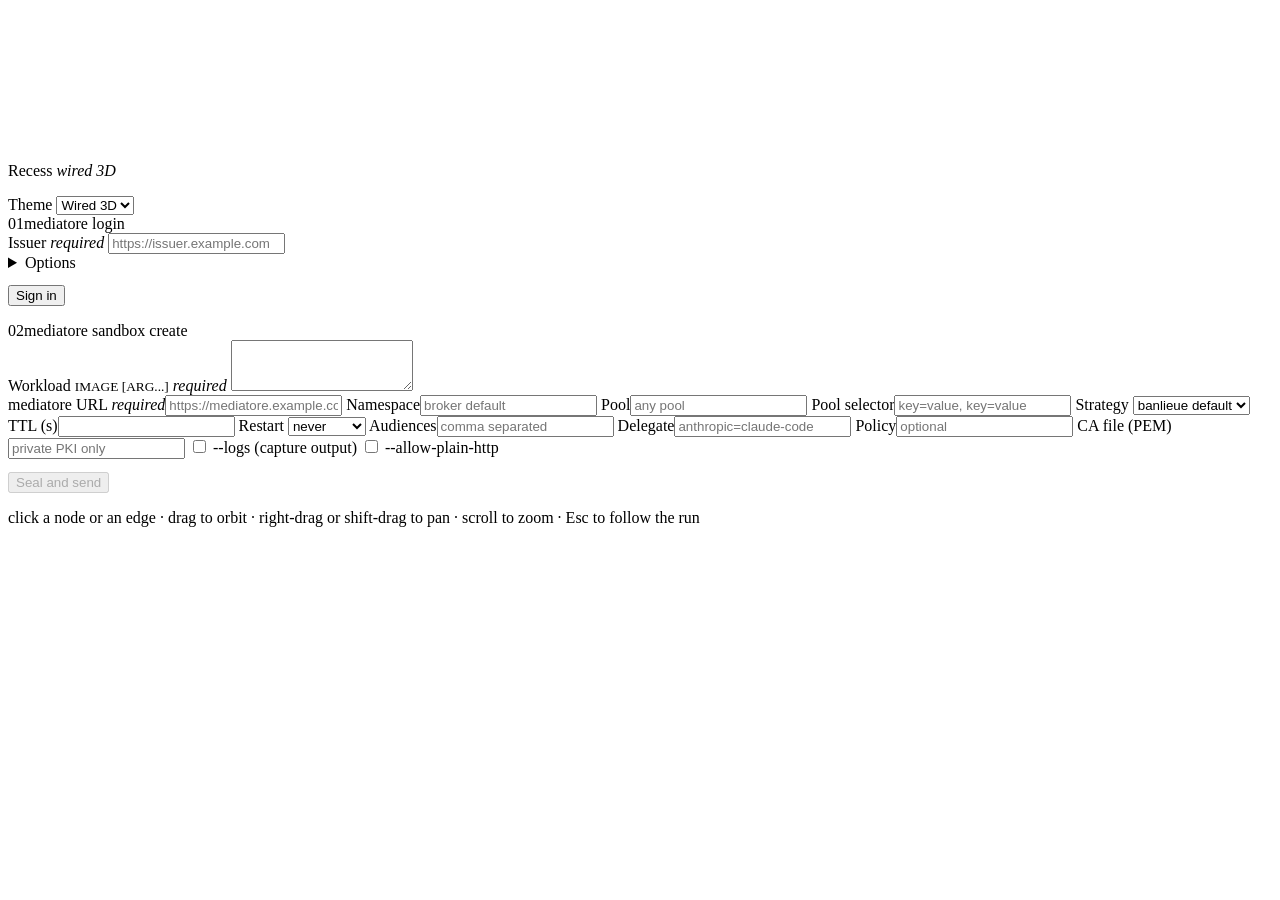
==== assets/3d.html @ eb26a585 "chore(openwolf): portable hook paths, share only project knowledge Hooks resolve through $CLAUDE_PRO" ====
<!doctype html>
<!-- Copyright (c) 2026 Erick Bourgeois, Recess -->
<!-- SPDX-License-Identifier: Apache-2.0 -->
<html lang="en">
<head>
  <meta charset="utf-8">
  <meta name="viewport" content="width=device-width, initial-scale=1">
  <title>Recess Wired 3D</title>
  <link rel="icon" href="data:,">
  <link rel="stylesheet" href="/3d.css">
  <script src="/cli.js" defer></script>
  <script src="/3d.js" defer></script>
</head>
<body>
  <canvas id="scene" aria-hidden="true"></canvas>
  <div id="labels" aria-hidden="true"></div>

  <!-- Two cards laid over the wireframe once the request has left: who you are, on a rolodex
       card with your picture from the platform you signed in with, and what you asked for. -->
  <div id="cards">
    <div id="card-you" class="rcard you" hidden>
      <div class="rc-tab">you</div>
      <div class="rc-body">
        <div class="rc-photo"><img id="you-img" alt="" referrerpolicy="no-referrer" hidden><span id="you-mono"></span></div>
        <div class="rc-lines">
          <b id="you-name"></b>
          <span id="you-handle" class="rc-handle"></span>
          <span id="you-email"></span>
          <span id="you-groups" class="rc-chips"></span>
        </div>
      </div>
      <div id="you-meta" class="rc-foot"></div>
      <div class="rc-slots" aria-hidden="true"><i></i><i></i></div>
    </div>
    <div id="card-form" class="rcard form" hidden>
      <div class="rc-tab">sandbox create</div>
      <code id="form-cmd" class="rc-cmd"></code>
      <div id="form-meta" class="rc-foot"></div>
    </div>
  </div>

  <header class="bar">
    <div class="brand"><span class="mark" aria-hidden="true"></span>Recess <em>wired 3D</em></div>
    <ol id="steps" class="steps" aria-label="Stages"></ol>
    <div class="bar-right">
      <label class="theme-pick" title="How the run is shown; switching keeps the run">
        <span>Theme</span>
        <select id="theme">
          <option value="classic">Classic</option>
          <option value="wired-3d" selected>Wired 3D</option>
        </select>
      </label>
      <span id="status" class="pill" hidden></span>
      <button id="follow" class="ghost" type="button" hidden title="Hand the camera back to the run (Esc)">Follow live</button>
      <button id="insp-toggle" class="ghost" type="button" hidden>Inspect</button>
      <button id="cancel" class="ghost" type="button" hidden>Cancel</button>
      <button id="again" class="ghost" type="button" hidden>New run</button>
    </div>
  </header>

  <!-- Two sheets, real inputs laid over the wireframe paper drawn on the canvas: 01 is
       mediatore login, 02 (its own place, after the login) is mediatore sandbox create. -->
  <form id="sheet-login" class="sheet" novalidate autocomplete="off">
    <div class="sec-head"><span class="no">01</span><span>mediatore login</span><span id="stamp" class="stamp" hidden></span></div>
    <label class="field"><span>Issuer <em class="req">required</em></span>
      <input id="issuer" data-k="issuer" type="url" spellcheck="false" placeholder="https://issuer.example.com"></label>
    <details class="opts">
      <summary>Options</summary>
      <div class="grid">
        <label class="field"><span>Client id</span><input data-k="clientId" type="text" spellcheck="false" placeholder="mediatore"></label>
        <label class="field"><span>Login hint</span><input data-k="loginHint" type="text" spellcheck="false" placeholder="optional"></label>
        <label class="field wide"><span>Scopes</span><input data-k="scopes" data-list type="text" spellcheck="false" placeholder="openid, profile, email, groups, offline_access"></label>
        <label class="field wide"><span>Auth params</span><input data-k="authParams" data-list type="text" spellcheck="false" placeholder="key=value, key=value"></label>
        <label class="field"><span>CA file (PEM)</span><input data-k="caFile" type="text" spellcheck="false" placeholder="private PKI only"></label>
        <label class="field"><span>Client secret file</span><input data-k="clientSecretFile" type="text" spellcheck="false" placeholder="Google installed-app clients"></label>
        <label class="field"><span>Redirect ports</span><input data-k="redirectPorts" data-list data-num type="text" spellcheck="false" placeholder="8000, 18000 (0: any)"></label>
        <label class="field"><span>Redirect host</span><input data-k="redirectHost" type="text" spellcheck="false" placeholder="localhost"></label>
        <label class="field"><span>Redirect path</span><input data-k="redirectPath" type="text" spellcheck="false" placeholder="none"></label>
        <label class="check wide"><input data-k="noBrowser" type="checkbox"> --no-browser (show the URL instead)</label>
        <label class="check wide"><input data-k="reuseSession" type="checkbox"> Reuse a fresh, unspent session</label>
      </div>
    </details>
    <pre id="login-cmd" class="cmd"></pre>
    <div class="row">
      <button id="sign" type="submit" class="primary">Sign in</button>
      <span id="login-note" class="note"></span>
    </div>
    <p id="login-error" class="error" role="alert"></p>
  </form>

  <form id="sheet-create" class="sheet wide gone" novalidate autocomplete="off">
    <div class="sec-head"><span class="no">02</span><span>mediatore sandbox create</span><span id="signed-as" class="stamp"></span></div>
    <label class="field"><span>Workload <small>IMAGE [ARG...]</small> <em class="req">required</em></span>
      <textarea id="workload" data-k="workload" rows="3" spellcheck="false"></textarea></label>
    <div class="grid">
      <label class="field wide"><span>mediatore URL <em class="req">required</em></span><input data-k="url" type="url" spellcheck="false" placeholder="https://mediatore.example.com"></label>
      <label class="field"><span>Namespace</span><input data-k="namespace" type="text" spellcheck="false" placeholder="broker default"></label>
      <label class="field"><span>Pool</span><input data-k="pool" type="text" spellcheck="false" placeholder="any pool"></label>
      <label class="field"><span>Pool selector</span><input data-k="poolSelector" data-list type="text" spellcheck="false" placeholder="key=value, key=value"></label>
      <label class="field"><span>Strategy</span>
        <select data-k="strategy">
          <option value="">banlieue default</option>
          <option value="longest-ready">longest-ready</option>
          <option value="most-available">most-available</option>
          <option value="spread">spread</option>
        </select></label>
      <label class="field"><span>TTL (s)</span><input data-k="ttl" type="number" min="60" step="60"></label>
      <label class="field"><span>Restart</span>
        <select data-k="restart">
          <option value="never">never</option>
          <option value="on-failure">on-failure</option>
          <option value="always">always</option>
        </select></label>
      <label class="field"><span>Audiences</span><input data-k="audiences" data-list type="text" spellcheck="false" placeholder="comma separated"></label>
      <label class="field"><span>Delegate</span><input data-k="delegate" data-list type="text" spellcheck="false" placeholder="anthropic=claude-code"></label>
      <label class="field"><span>Policy</span><input data-k="policy" type="text" spellcheck="false" placeholder="optional"></label>
      <label class="field"><span>CA file (PEM)</span><input data-k="caFile" type="text" spellcheck="false" placeholder="private PKI only"></label>
      <label class="check"><input data-k="logs" type="checkbox"> --logs (capture output)</label>
      <label class="check"><input data-k="allowPlainHttp" type="checkbox"> --allow-plain-http</label>
    </div>
    <pre id="create-cmd" class="cmd"></pre>
    <div class="row">
      <button id="send" type="submit" class="primary" disabled>Seal and send</button>
    </div>
    <p id="create-error" class="error" role="alert"></p>
  </form>

  <!-- The inspector: the selected node's or edge's details, and the workload's output. -->
  <aside id="insp" class="insp" hidden>
    <div class="insp-head">
      <div class="tabs" role="tablist">
        <button id="tab-details" class="tab on" role="tab" type="button">Details</button>
        <button id="tab-output" class="tab" role="tab" type="button">Output <span id="term-count" class="dim"></span></button>
      </div>
      <button id="insp-close" class="ghost small" type="button" title="Hide">Hide</button>
    </div>
    <nav id="nodes" class="nodes" aria-label="Nodes"></nav>
    <div id="details" class="details" tabindex="0"></div>
    <div id="linewrap" class="linewrap" hidden><pre id="lines" class="lines" tabindex="0"></pre></div>
  </aside>

  <footer id="caption" class="caption" aria-live="polite">
    <div id="cap-title" class="cap-title"></div>
    <div id="cap-detail" class="cap-detail"></div>
    <div id="cap-fix" class="cap-fix" hidden></div>
    <div class="cap-hint" id="cap-hint">click a node or an edge · drag to orbit · right-drag or shift-drag to pan · scroll to zoom · Esc to follow the run</div>
  </footer>
</body>
</html>
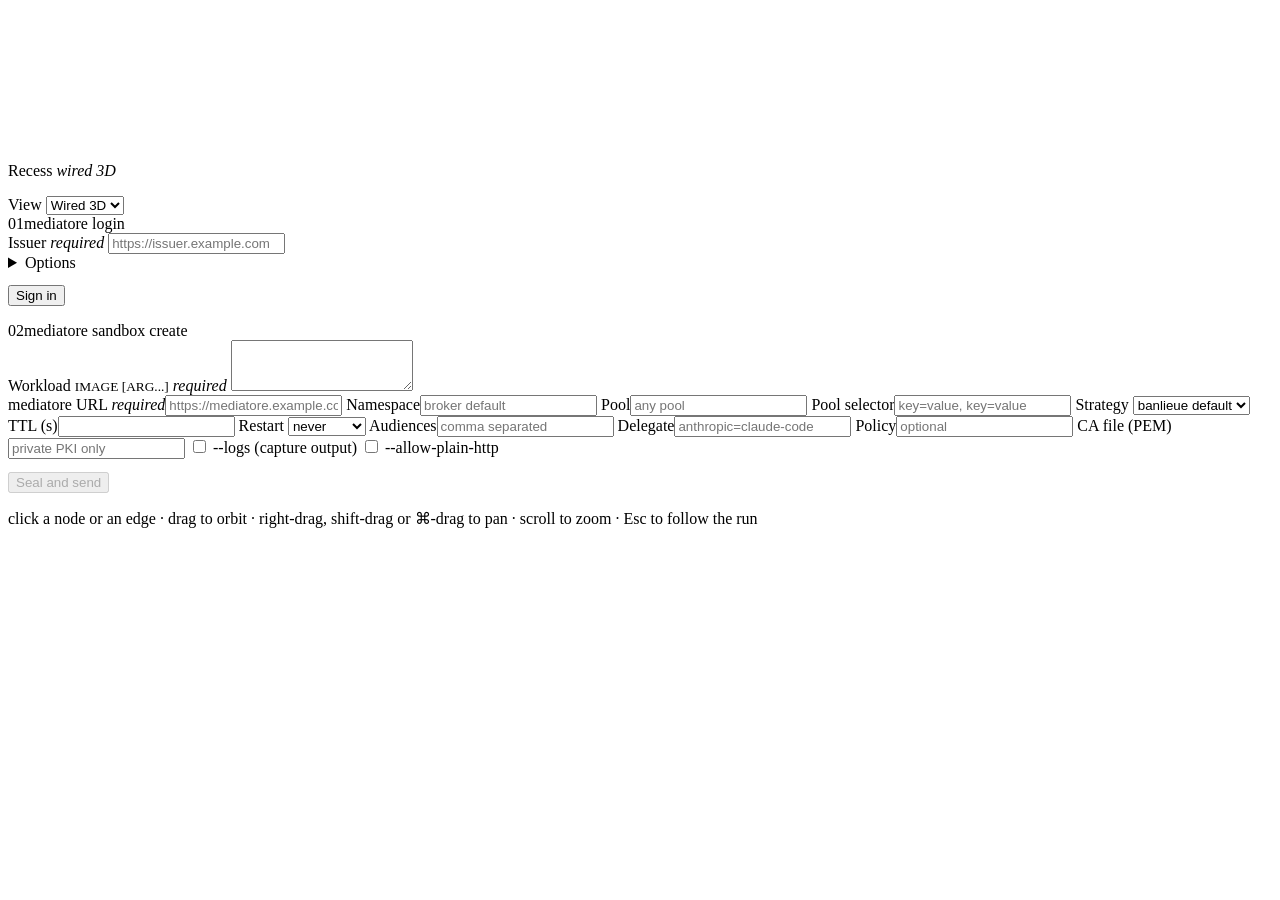
==== commit 9cd7c4f5: "feat(web): a View menu; Watch for every live agent; one base theatre The Theme menu is now View: Cla" ====
--- a/assets/3d.html
+++ b/assets/3d.html
@@ -9,6 +9,7 @@
   <link rel="icon" href="data:,">
   <link rel="stylesheet" href="/3d.css">
   <script src="/cli.js" defer></script>
+  <script src="/theatre.js" defer></script>
   <script src="/3d.js" defer></script>
 </head>
 <body>
@@ -43,11 +44,12 @@
     <div class="brand"><span class="mark" aria-hidden="true"></span>Recess <em>wired 3D</em></div>
     <ol id="steps" class="steps" aria-label="Stages"></ol>
     <div class="bar-right">
-      <label class="theme-pick" title="How the run is shown; switching keeps the run">
-        <span>Theme</span>
-        <select id="theme">
+      <label class="view-pick" title="What the page shows; switching keeps your run">
+        <span>View</span>
+        <select id="view">
           <option value="classic">Classic</option>
           <option value="wired-3d" selected>Wired 3D</option>
+          <option value="watch">Watch</option>
         </select>
       </label>
       <span id="status" class="pill" hidden></span>
@@ -143,7 +145,7 @@
     <div id="cap-title" class="cap-title"></div>
     <div id="cap-detail" class="cap-detail"></div>
     <div id="cap-fix" class="cap-fix" hidden></div>
-    <div class="cap-hint" id="cap-hint">click a node or an edge · drag to orbit · right-drag or shift-drag to pan · scroll to zoom · Esc to follow the run</div>
+    <div class="cap-hint" id="cap-hint">click a node or an edge · drag to orbit · right-drag, shift-drag or ⌘-drag to pan · scroll to zoom · Esc to follow the run</div>
   </footer>
 </body>
 </html>
